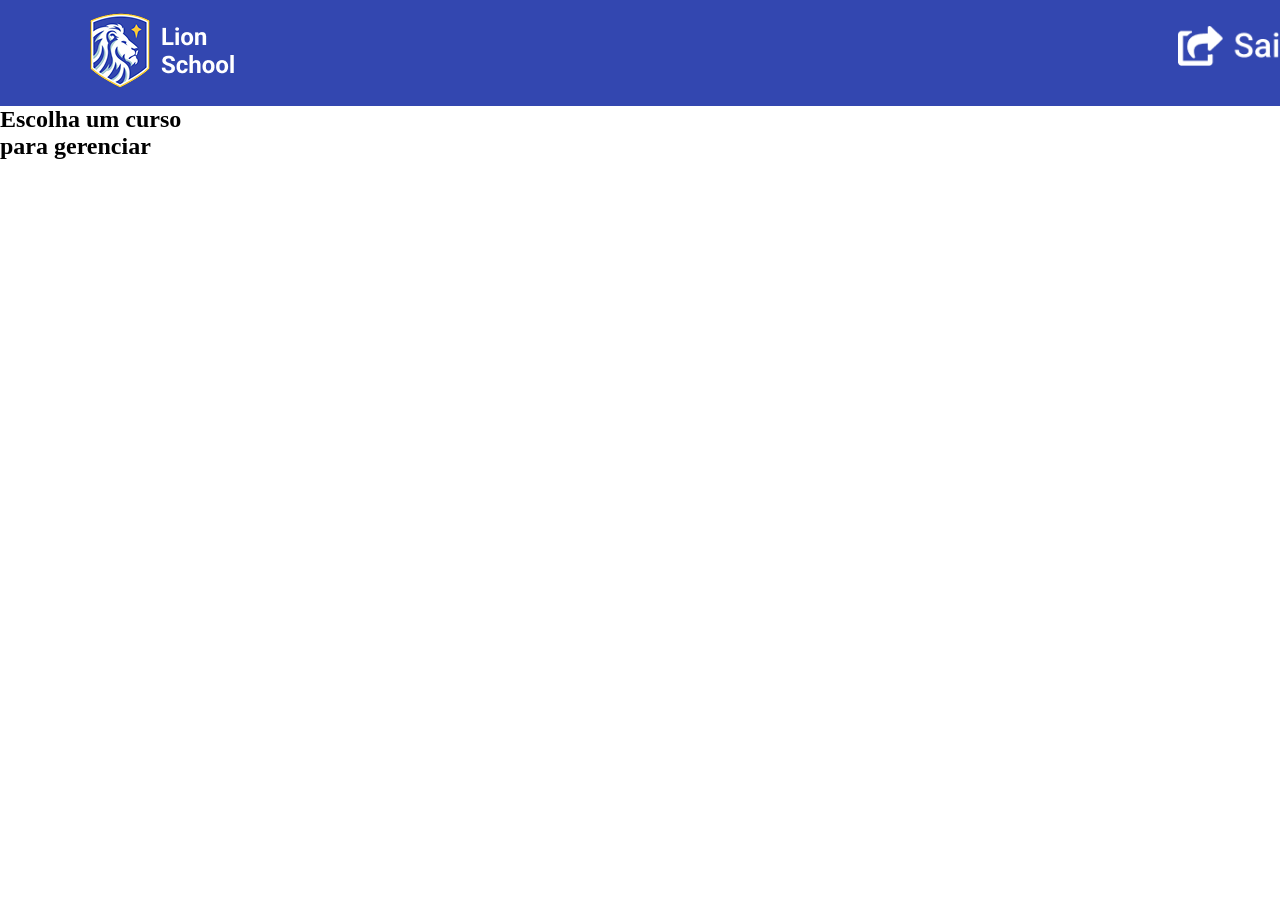
==== index.html @ bb76e73a "Header pronto no html e css" ====
<!DOCTYPE html>
<html lang="pt-br">
<head>
    <meta charset="UTF-8">
    <meta name="viewport" content="width=device-width, initial-scale=1.0">
        <link rel="stylesheet" href="./style.css">
    <title>Lion School</title>

</head>
<body>
    
    <header class="cabecalho"> 

        <div class="logo">
            <img src="./img/logo.png" alt="logo">
        </div>


        <div class="sair">
            <img src="./img/sairpalavra.png" alt="sair">
            
        </div>

    </header>
    
    <section class="body">

        <h1 class="main-text">
            Escolha um <span class="nova-cor">curso</p>
            para gerenciar
        </h1>

    </section>

</body>
</html>
---- style.css ----
*{
    padding: 0;
    margin: 0;
    box-sizing: border-box;
}

body{
    background-color: #ffffff;
    display: flex;
    flex-direction: column;

}

header {
    background-color:#3347B0;
}

.cabecalho {
    display: flex;

}

.logo {
    margin: 1% 7%;
}

.sair {
    display: flex;
    position: absolute;
    height: 40px;
    margin: 2% ;
    left: 90%;
}
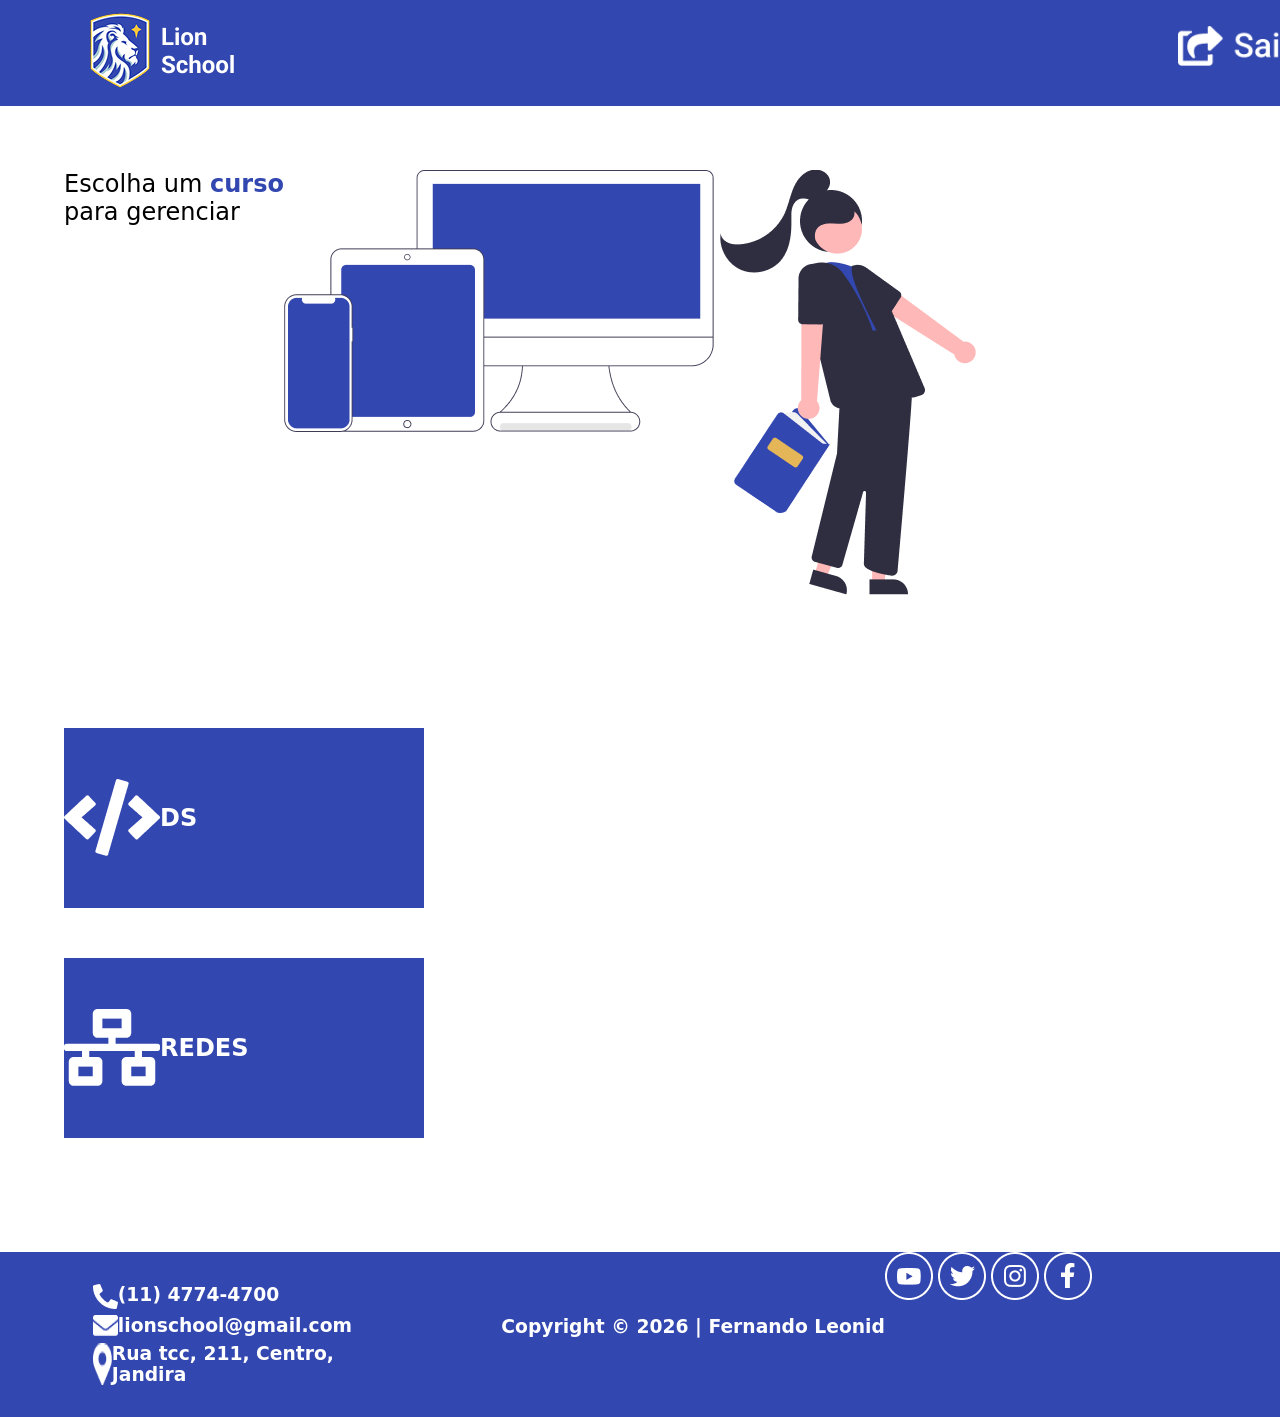
==== commit 7d57f417: "adicionando elementos" ====
--- a/index.html
+++ b/index.html
@@ -3,7 +3,12 @@
 <head>
     <meta charset="UTF-8">
     <meta name="viewport" content="width=device-width, initial-scale=1.0">
-        <link rel="stylesheet" href="./style.css">
+    <link rel="stylesheet" href="./style.css">
+
+    <link rel="preconnect" href="https://fonts.googleapis.com">
+<link rel="preconnect" href="https://fonts.gstatic.com" crossorigin>
+<link href="https://fonts.googleapis.com/css2?family=Roboto:ital,wght@0,100..900;1,100..900&display=swap" rel="stylesheet">
+
     <title>Lion School</title>
 
 </head>
@@ -26,11 +31,71 @@
     <section class="body">
 
         <h1 class="main-text">
-            Escolha um <span class="nova-cor">curso</p>
-            para gerenciar
+            Escolha um <span class="nova-cor">curso</p> <p class="cor-dnv">para gerenciar</p>
         </h1>
+
+
+        <div class="devices">
+            <img src="./img/devices.png" alt="devices">
+        </div>
+   
+
+        <div class="estudante">
+            <img src="./img/studant.png" alt="estudante">
+        </div>
 
     </section>
 
+    <div class="boxes">
+
+    <div class="box-ds">
+        <img src="./img/ds.png" alt="ds">
+        <h2>DS</h2>
+    </div>
+
+    <div class="box-redes">
+        <img src="./img/redes.png" alt="redes">
+        <h2>REDES</h2>
+    </div>
+
+    </div>
+
+ <section class="footer">
+
+
+    <div class="contatos">
+
+        <div class="phone">
+            <img src="./img/telefone.png" alt="phone">
+            <h3>(11) 4774-4700</h3>
+        </div>
+
+        <div class="email">
+            <img src="./img/icon-email.png" alt="email">
+            <h3>lionschool@gmail.com</h3>
+        </div>
+
+        <div class="local">
+            <img src="./img/local.png" alt="local">
+            <h3>Rua tcc, 211,  Centro, Jandira</h3>
+        </div>
+
+    </div>
+
+    <div class="copyright">
+        <h3>Copyright © 2026 | Fernando Leonid</h3>
+    </div>
+
+    <div class="icons-social">
+
+        <img src="./img/youtube.png" alt="youtube">
+        <img src="./img/twitter.png" alt="twitter">
+        <img src="./img/instagram.png" alt="instagram">
+        <img src="./img/facebook.png" alt="facebook">
+
+    </div>
+    
+ </section>
+
 </body>
 </html>
--- a/style.css
+++ b/style.css
@@ -8,8 +8,12 @@
     background-color: #ffffff;
     display: flex;
     flex-direction: column;
+    font-family: system-ui, -apple-system, BlinkMacSystemFont, 'Segoe UI', Roboto, Oxygen, Ubuntu, Cantarell, 'Open Sans', 'Helvetica Neue', sans-serif;
 
 }
+
+
+/*Cabecalho*/
 
 header {
     background-color:#3347B0;
@@ -30,4 +34,101 @@
     height: 40px;
     margin: 2% ;
     left: 90%;
+}
+
+
+
+
+
+
+/*Body*/
+
+.body {
+    display: flex;
+    margin: 5% 5%;
+}
+
+.main-text {
+    color: rgb(0, 0, 0);
+    font-weight: 200;
+}
+
+.main-text .nova-cor {
+    color: #3347B0;
+    font-weight: 700;
+}
+
+.main-text .cor-dnv {
+    color: black;
+    font-weight: 200;
+}
+
+.box-ds {
+    display: flex;
+    align-items: center;
+    height: 20vh;
+    width: 40vh;
+    background-color: #3347B0;
+    margin-bottom: 50px;
+}
+
+.box-redes {
+    display: flex;
+    align-items: center;
+    height: 20vh;
+    width: 40vh;
+    background-color: #3347B0;
+    margin-bottom: 50px;
+}
+
+.boxes h2 {
+    color: #ffffff;
+}
+
+.boxes {
+    margin: 5% 5%;
+}
+
+
+/*footer*/
+
+.footer {
+    background-color: #3347B0;
+    display: flex;
+}
+
+.contatos {
+    margin: 2% 7%;
+    color: #ffffff;
+
+}
+
+.phone {
+    display: flex;
+    margin: 2% 1%;
+    
+}
+
+.email {
+    display: flex;
+        margin: 2% 1%;
+
+}
+
+.local {
+    display: flex;
+        margin: 2% 1%;
+
+}
+
+
+
+.copyright {
+    color: white;
+    align-items: center;
+    margin-top: 5%;
+}
+
+icons-social {
+
 }
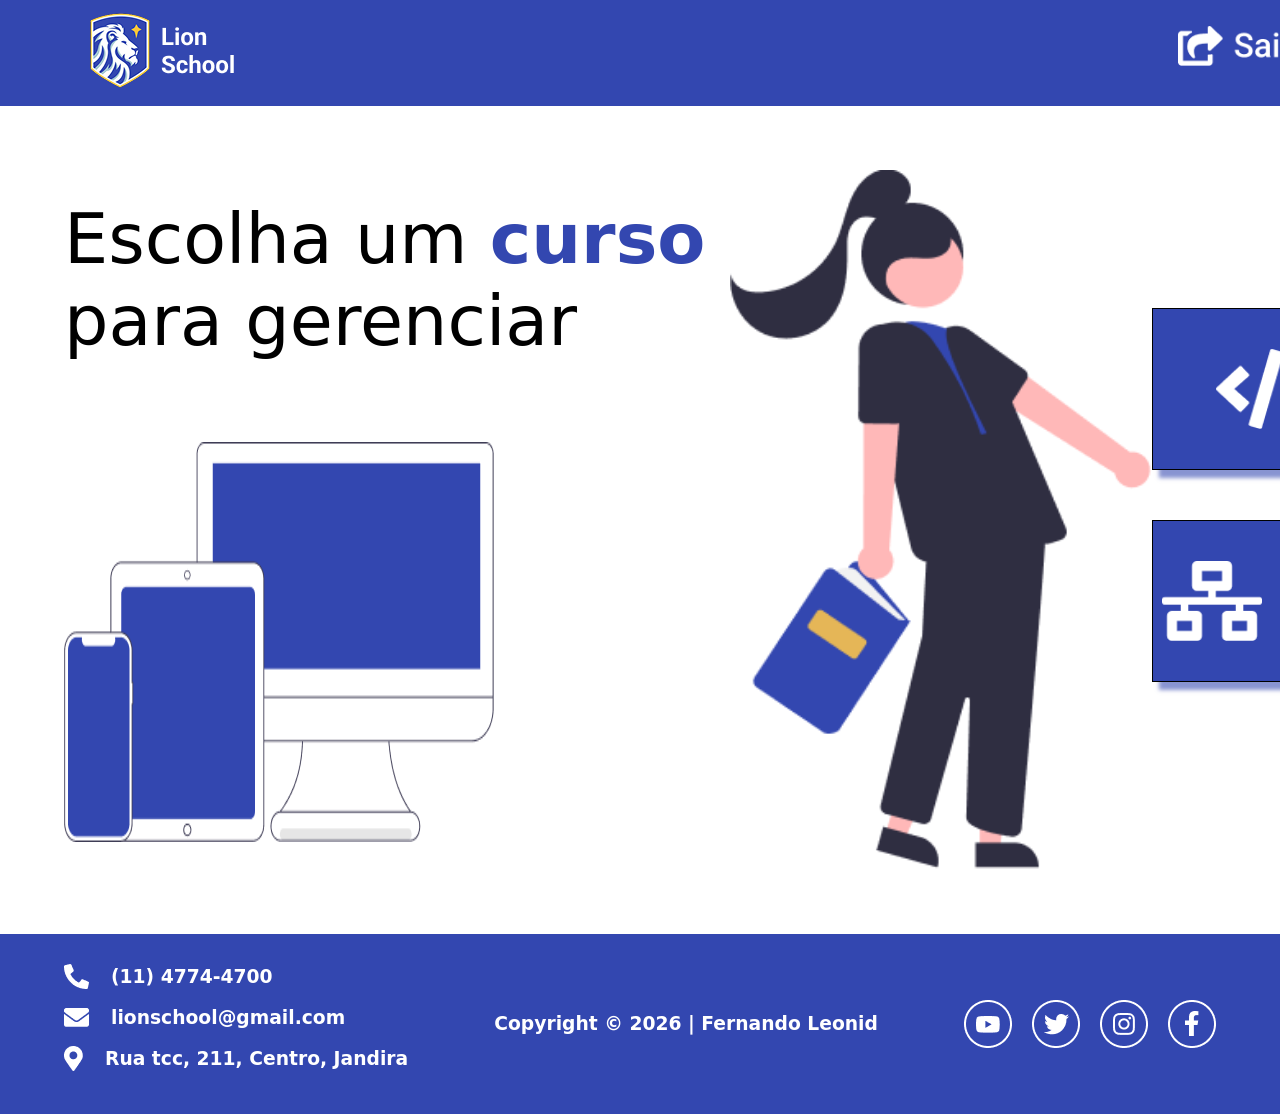
==== commit 85de91af: "Terminando tela principal" ====
--- a/index.html
+++ b/index.html
@@ -28,54 +28,60 @@
 
     </header>
     
-    <section class="body">
-
-        <h1 class="main-text">
-            Escolha um <span class="nova-cor">curso</p> <p class="cor-dnv">para gerenciar</p>
-        </h1>
+    <main>
 
 
-        <div class="devices">
-            <img src="./img/devices.png" alt="devices">
+        <div class="text-device">
+
+            <h1 class="main-text">
+                Escolha um <span class="nova-cor">curso</p> <p class="main-text">para gerenciar</p>
+            </h1>
+
+            <div class="devices">
+                <img src="./img/devices.png" alt="devices">
+            </div>
+
         </div>
-   
+
 
         <div class="estudante">
             <img src="./img/studant.png" alt="estudante">
         </div>
 
-    </section>
 
-    <div class="boxes">
 
-    <div class="box-ds">
-        <img src="./img/ds.png" alt="ds">
-        <h2>DS</h2>
-    </div>
+        <div class="box-cursos">
+            <div class="box-curso">
+                <img src="./img/ds.png" alt="ds">
+                <h2>DS</h2>
+            </div>
+            <div class="box-curso">
+                <img src="./img/redes.png" alt="redes">
+                <h2>REDES</h2>
+            </div>
+        </div>
 
-    <div class="box-redes">
-        <img src="./img/redes.png" alt="redes">
-        <h2>REDES</h2>
-    </div>
 
-    </div>
+    </main>
 
- <section class="footer">
+
+
+ <footer>
 
 
     <div class="contatos">
 
-        <div class="phone">
+        <div class="contato">
             <img src="./img/telefone.png" alt="phone">
             <h3>(11) 4774-4700</h3>
         </div>
 
-        <div class="email">
+        <div class="contato">
             <img src="./img/icon-email.png" alt="email">
             <h3>lionschool@gmail.com</h3>
         </div>
 
-        <div class="local">
+        <div class="contato">
             <img src="./img/local.png" alt="local">
             <h3>Rua tcc, 211,  Centro, Jandira</h3>
         </div>
@@ -95,7 +101,7 @@
 
     </div>
     
- </section>
+</footer>
 
 </body>
 </html>
--- a/style.css
+++ b/style.css
@@ -40,16 +40,31 @@
 
 
 
-
 /*Body*/
 
-.body {
+main {
     display: flex;
     margin: 5% 5%;
+    align-items: center;
+    justify-content: space-between;
+
 }
 
-.main-text {
+.text-device {
+    display: flex;
+    flex-direction: column;
+    gap: 80px;
+
+}
+
+.devices {
+    display: flex;
+    height: 400px;
+    }
+
+.main-text{
     color: rgb(0, 0, 0);
+    font-size: 70px;
     font-weight: 200;
 }
 
@@ -58,31 +73,39 @@
     font-weight: 700;
 }
 
-.main-text .cor-dnv {
-    color: black;
-    font-weight: 200;
+.estudante {
+    display: flex;
+    justify-content: center;
+    height: 700px;
 }
 
-.box-ds {
+
+.box-curso {
     display: flex;
     align-items: center;
-    height: 20vh;
-    width: 40vh;
+    height: 18vh;
+    width: 35vh;
     background-color: #3347B0;
     margin-bottom: 50px;
+    border: 1px solid;
+    justify-content: center;
+    -webkit-box-shadow: 7px 8px 4px 0px rgba(51,71,176,0.58); 
+    box-shadow: 7px 8px 4px 0px rgba(51,71,176,0.58);
+    cursor: pointer;
+    
 }
 
-.box-redes {
-    display: flex;
-    align-items: center;
-    height: 20vh;
-    width: 40vh;
-    background-color: #3347B0;
-    margin-bottom: 50px;
+.box-curso img {
+    height: 80px;
+    margin: 10px;
+    
 }
 
-.boxes h2 {
+.box-cursos h2 {
     color: #ffffff;
+    font-size: 55px;
+    font-weight: 400;
+    margin-left: 10px;
 }
 
 .boxes {
@@ -92,33 +115,31 @@
 
 /*footer*/
 
-.footer {
+footer {
     background-color: #3347B0;
+    height: 180px;
     display: flex;
+    align-items: center;
+    justify-content: space-between;
+    padding: 30px 5%;
+
 }
 
 .contatos {
-    margin: 2% 7%;
+    
     color: #ffffff;
+    height: 100%;
+    display: flex;
+    flex-direction: column;
+    gap: 18px;
+
 
 }
 
-.phone {
+.contato {
     display: flex;
-    margin: 2% 1%;
-    
-}
-
-.email {
-    display: flex;
-        margin: 2% 1%;
-
-}
-
-.local {
-    display: flex;
-        margin: 2% 1%;
-
+    align-items: center;
+    gap: 22px;
 }
 
 
@@ -126,9 +147,11 @@
 .copyright {
     color: white;
     align-items: center;
-    margin-top: 5%;
+    
 }
 
-icons-social {
-
+.icons-social {
+    display: flex;
+    justify-content: space-between;
+    gap: 20px;
 }
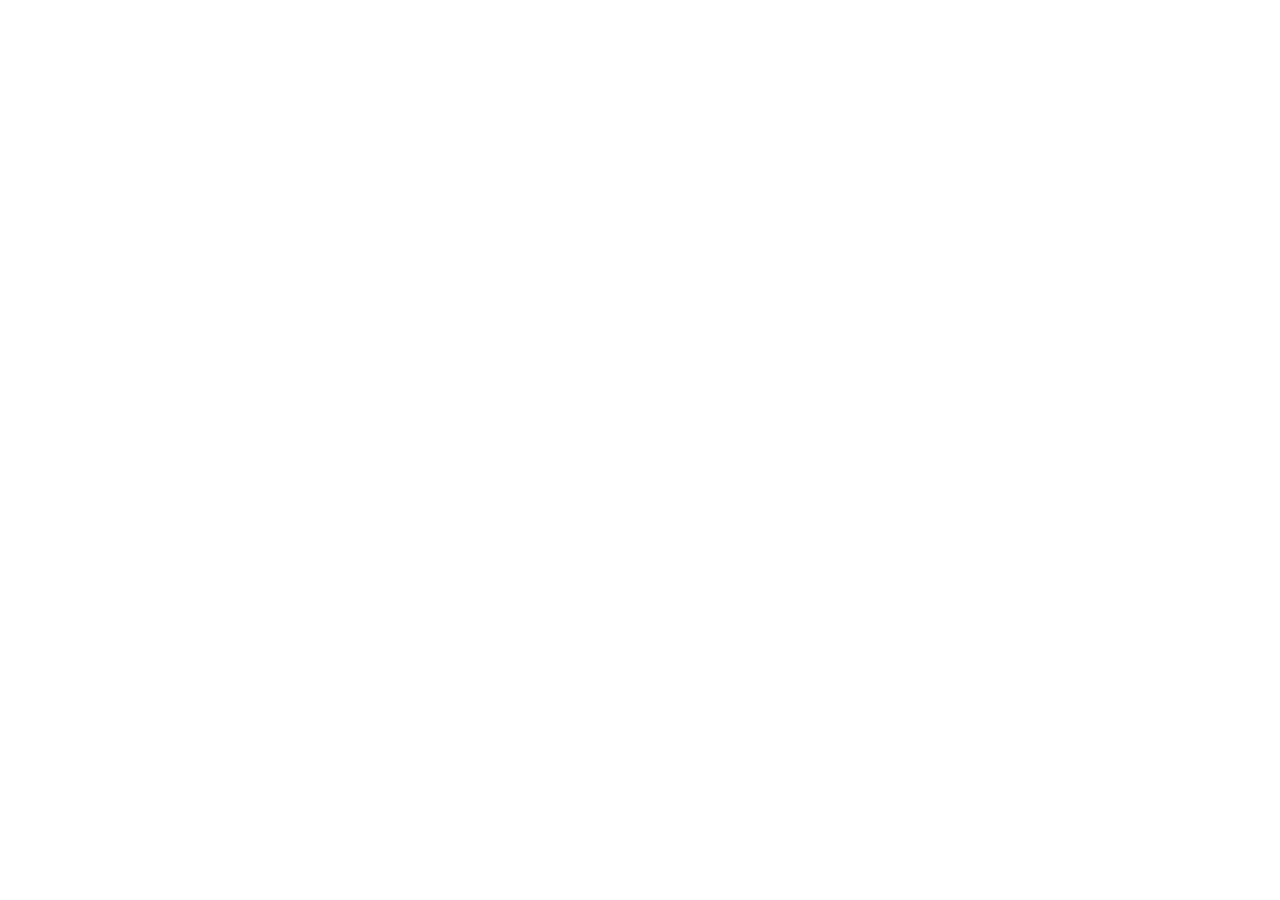
==== commit 90a15090: "estruturação das pastas e arquivos" ====
--- a/index.html
+++ b/index.html
@@ -3,105 +3,9 @@
 <head>
     <meta charset="UTF-8">
     <meta name="viewport" content="width=device-width, initial-scale=1.0">
-    <link rel="stylesheet" href="./style.css">
-
-    <link rel="preconnect" href="https://fonts.googleapis.com">
-<link rel="preconnect" href="https://fonts.gstatic.com" crossorigin>
-<link href="https://fonts.googleapis.com/css2?family=Roboto:ital,wght@0,100..900;1,100..900&display=swap" rel="stylesheet">
-
     <title>Lion School</title>
-
 </head>
 <body>
-    
-    <header class="cabecalho"> 
-
-        <div class="logo">
-            <img src="./img/logo.png" alt="logo">
-        </div>
-
-
-        <div class="sair">
-            <img src="./img/sairpalavra.png" alt="sair">
-            
-        </div>
-
-    </header>
-    
-    <main>
-
-
-        <div class="text-device">
-
-            <h1 class="main-text">
-                Escolha um <span class="nova-cor">curso</p> <p class="main-text">para gerenciar</p>
-            </h1>
-
-            <div class="devices">
-                <img src="./img/devices.png" alt="devices">
-            </div>
-
-        </div>
-
-
-        <div class="estudante">
-            <img src="./img/studant.png" alt="estudante">
-        </div>
-
-
-
-        <div class="box-cursos">
-            <div class="box-curso">
-                <img src="./img/ds.png" alt="ds">
-                <h2>DS</h2>
-            </div>
-            <div class="box-curso">
-                <img src="./img/redes.png" alt="redes">
-                <h2>REDES</h2>
-            </div>
-        </div>
-
-
-    </main>
-
-
-
- <footer>
-
-
-    <div class="contatos">
-
-        <div class="contato">
-            <img src="./img/telefone.png" alt="phone">
-            <h3>(11) 4774-4700</h3>
-        </div>
-
-        <div class="contato">
-            <img src="./img/icon-email.png" alt="email">
-            <h3>lionschool@gmail.com</h3>
-        </div>
-
-        <div class="contato">
-            <img src="./img/local.png" alt="local">
-            <h3>Rua tcc, 211,  Centro, Jandira</h3>
-        </div>
-
-    </div>
-
-    <div class="copyright">
-        <h3>Copyright © 2026 | Fernando Leonid</h3>
-    </div>
-
-    <div class="icons-social">
-
-        <img src="./img/youtube.png" alt="youtube">
-        <img src="./img/twitter.png" alt="twitter">
-        <img src="./img/instagram.png" alt="instagram">
-        <img src="./img/facebook.png" alt="facebook">
-
-    </div>
-    
-</footer>
-
+    <a href="./pages/home.html"></a>
 </body>
 </html>
